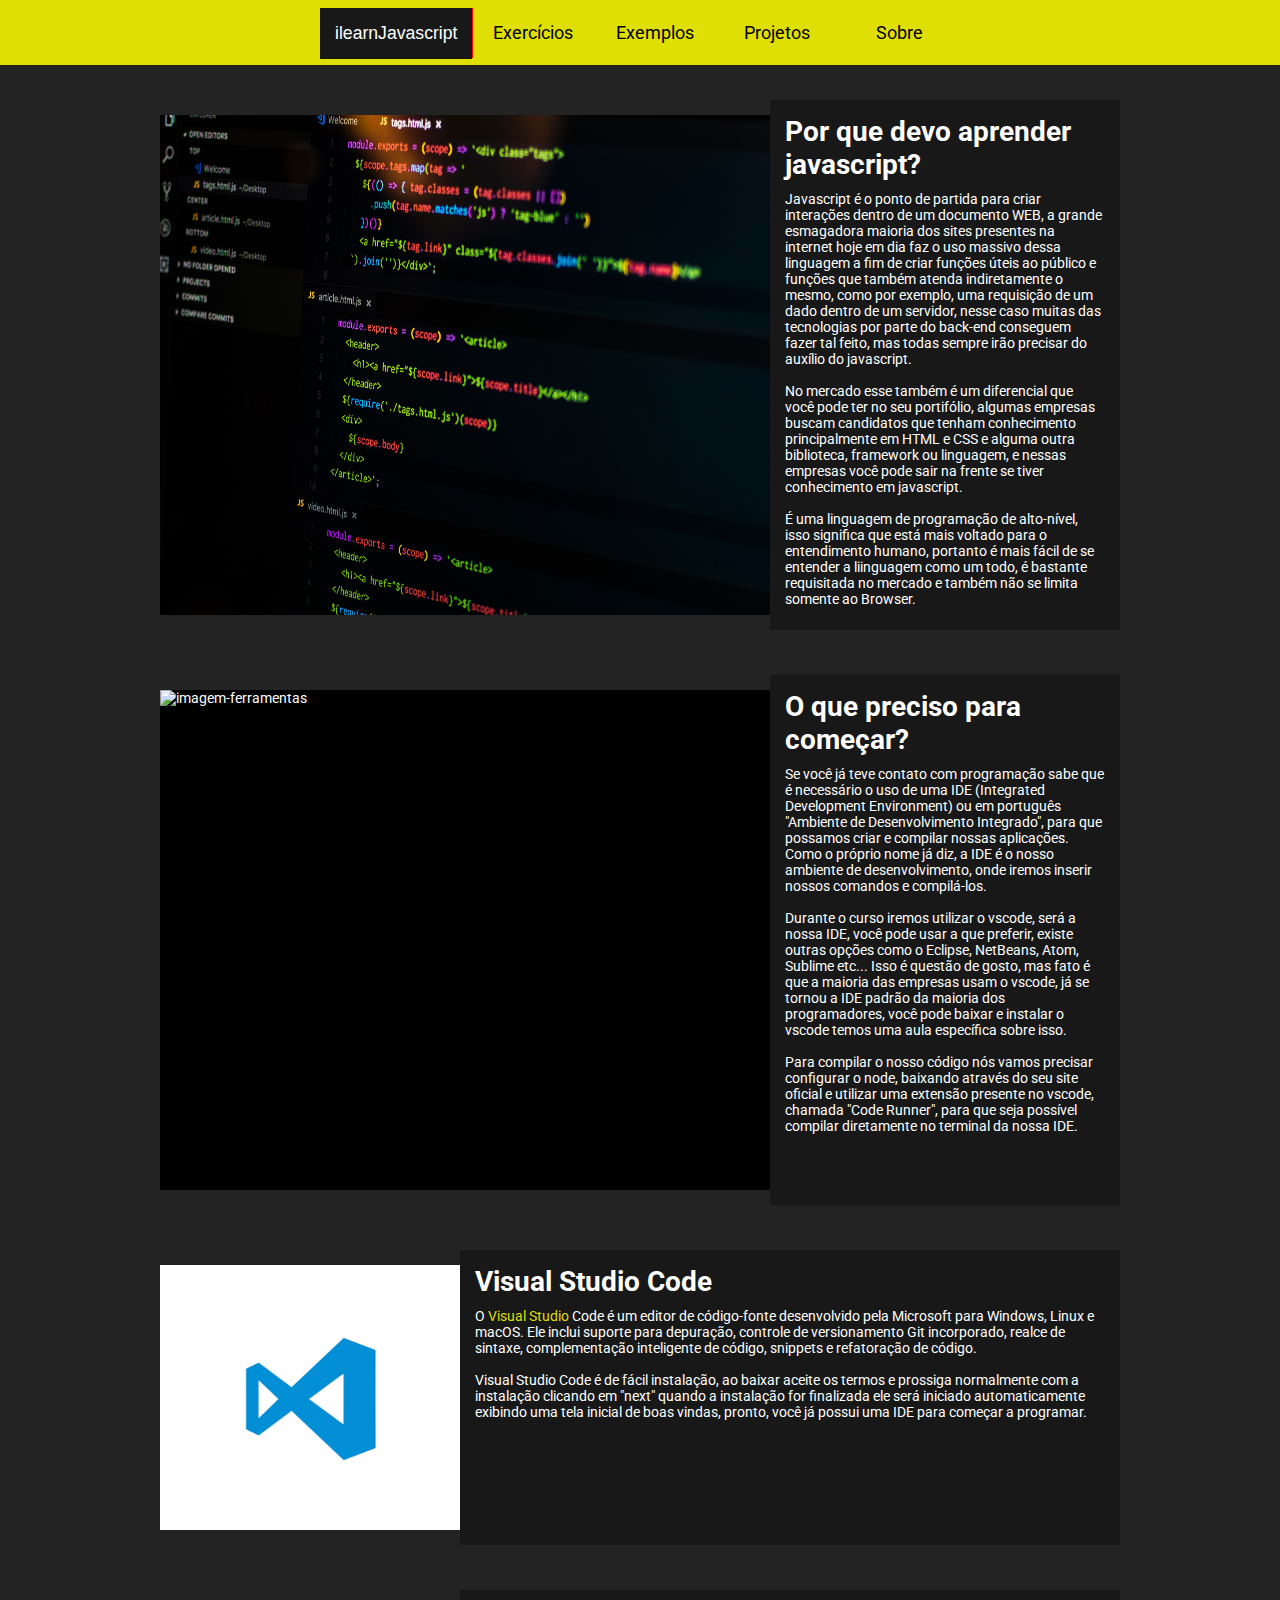
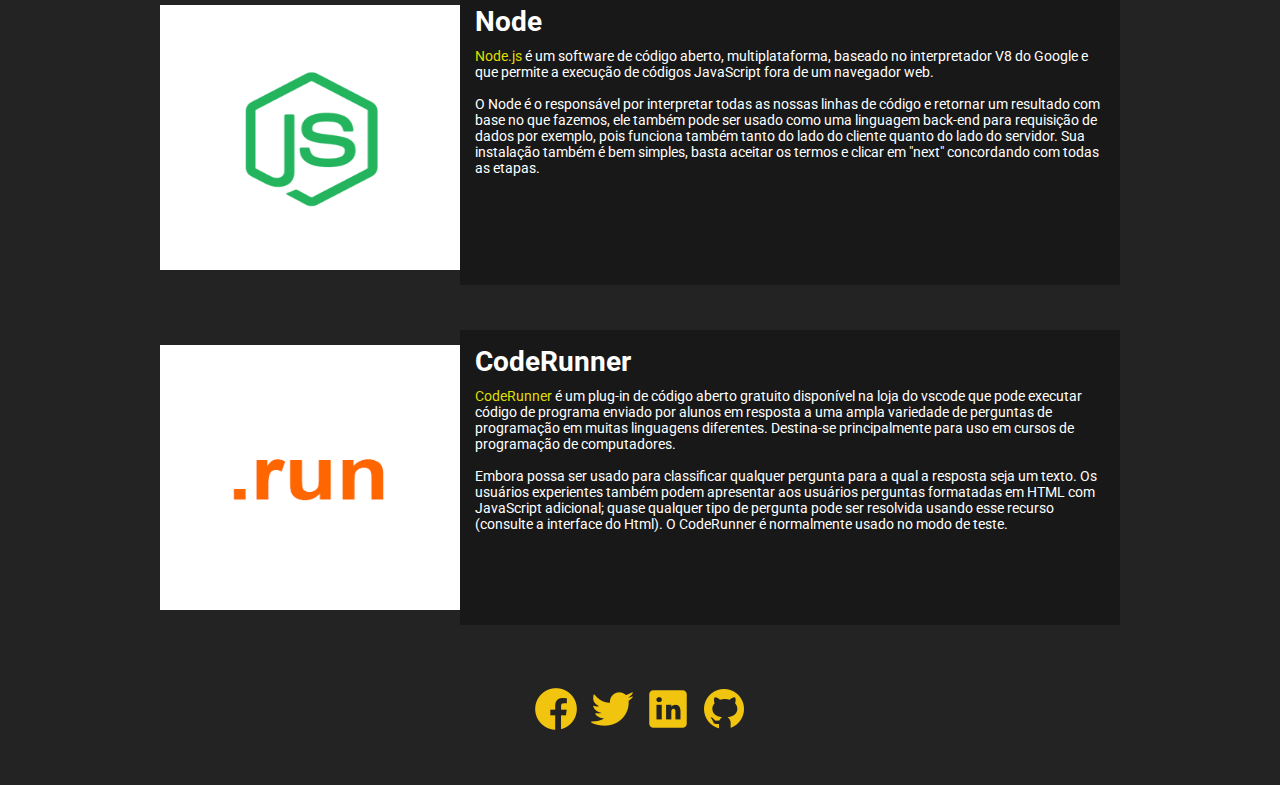
==== index.html @ 32b25ef0 "first realease" ====
<!DOCTYPE html>
<html lang="pt-br">
<head>
    <link rel="shortcut icon" href="img/favicon.ico"/>
    <meta charset="UTF-8">
    <meta http-equiv="X-UA-Compatible" content="IE=edge">
    <meta name="viewport" content="width=device-width, initial-scale=1.0">
    <title>ilearnJavascript | Aprenda javascript!</title>

    <!--CSS-->
    <link rel="stylesheet" href="css/style.css">
    <link rel="stylesheet" href="css/media.css">

    <!--JS & jQuery-->
    <script type="text/javascript" src="js/script.js"></script>
    <script type="text/javascript" src="js/scroll.js"></script>
    <script type="text/javascript" src="http://code.jquery.com/jquery-1.11.0.min.js"></script>
</head>
<body>
    <header>
        <div id="menu">
            <img src="img/menu.png"/>
        </div>
        
        <nav>
            <div class="dropdown">
                <img src="img/javascript.png"/>
                <a href="index.html">
                    <button class="main-menu">ilearnJavascript</button>
                </a>

                <div class="dropdown-child">
                    <a href="sub/configuracaoInicial.html">configuração inicial</a>
                    <a href="sub/introducao.html">introdução a programação</a>
                    <a href="sub/moduloA.html">Módulo A</a>
                    <a href="sub/moduloB.html">Módulo B</a>
                    <a href="#">Módulo C</a>
                    <a href="#">Módulo D</a>
                    <a href="#">Módulo E</a>
                    <a href="#">Projetos</a>
                </div>
            </div>

            <ul>
                <div class="box">
                    <img src="img/exercicio.png"/>
                    <a href="exercicios.html">
                        <li class="exercises">Exercícios</li>
                    </a>
                </div>

                <div class="box">
                    <img src="img/exemplo.png"/>
                    <a href="exemples.html">
                        <li class="exemples">Exemplos</li>
                    </a>
                </div>

                <div class="box">
                    <img src="img/projeto.png"/>
                    <a href="projetos.html">
                        <li class="projects">Projetos</li>
                    </a>
                </div>

                <div class="box">
                    <img src="img/sobre.png"/>
                    <a href="sobre.html">
                        <li class="about">Sobre</li>
                    </a>
                </div>
            </ul>
        </nav>
    </header>

    <main>
        <section class="box-index">
            <div class="box-img">
                <img src="img/programacao.jpg" alt="imagem-programacao">
            </div>

            <div class="info">
                <h1>Por que devo aprender javascript?</h1>
                <p style="text-align: left; margin-top: 10px;">
                    Javascript é o ponto de partida para criar interações dentro de um documento WEB,
                    a grande esmagadora maioria dos sites presentes na internet hoje em dia faz o uso
                    massivo dessa linguagem a fim de criar funções úteis ao público e funções que também
                    atenda indiretamente o mesmo, como por exemplo, uma requisição de um dado dentro de
                    um servidor, nesse caso muitas das tecnologias por parte do back-end conseguem fazer tal
                    feito, mas todas sempre irão precisar do auxílio do javascript.
                    <br><br>
                    No mercado esse também é um diferencial que você pode ter no seu portifólio, algumas 
                    empresas buscam candidatos que tenham conhecimento principalmente em HTML e CSS e alguma
                    outra biblioteca, framework ou linguagem, e nessas empresas você pode sair na frente se 
                    tiver conhecimento em javascript.
                    <br><br>
                    É uma linguagem de programação de alto-nível, isso significa que está mais voltado para o
                    entendimento humano, portanto é mais fácil de se entender a liinguagem como um todo, é bastante
                    requisitada no mercado e também não se limita somente ao Browser.
                </p>
            </div>
        </section>

        <section class="box-index">
            <div class="box-img">
                <img src="img/ferramenta.jpg" alt="imagem-ferramentas">
            </div>

            <div class="info">
                <h1>O que preciso para começar?</h1>
                <p style="text-align: left; margin-top: 10px;">
                    Se você já teve contato com programação sabe que é necessário o uso de uma IDE 
                    (Integrated Development Environment) ou em português "Ambiente de Desenvolvimento Integrado",
                    para que possamos criar e compilar nossas aplicações. Como o próprio nome já diz, a IDE é o
                    nosso ambiente de desenvolvimento, onde iremos inserir nossos comandos e compilá-los.
                    <br><br>
                    Durante o curso iremos utilizar o vscode, será a nossa IDE, você pode usar a que preferir, 
                    existe outras opções como o Eclipse, NetBeans, Atom, Sublime etc... Isso é questão de gosto,
                    mas fato é que a maioria das empresas usam o vscode, já se tornou a IDE padrão da maioria dos
                    programadores, você pode baixar e instalar o vscode temos uma aula específica sobre isso.
                    <br><br>
                    Para compilar o nosso código nós vamos precisar configurar o node, baixando através do seu site
                    oficial e utilizar uma extensão presente no vscode, chamada "Code Runner", para que seja possível
                    compilar diretamente no terminal da nossa IDE.
                </p>
            </div>
        </section>

        <section class="box-tools">
            <div class="box-img">
                <img src="img/vscode.png" alt="imagem-vscode">
            </div>

            <div class="info">
                <h1>Visual Studio Code</h1>
                <p style="text-align: left; margin-top: 10px;">
                    O <a href="https://code.visualstudio.com/" style="color: #dfdf04;">Visual Studio</a> Code é um editor de código-fonte desenvolvido pela Microsoft para Windows, 
                    Linux e macOS. Ele inclui suporte para depuração, controle de versionamento Git incorporado, 
                    realce de sintaxe, complementação inteligente de código, snippets e refatoração de código.
                    <br><br>
                    Visual Studio Code é de fácil instalação, ao baixar aceite os termos e prossiga normalmente com a instalação 
                    clicando em "next" quando a instalação for finalizada ele será iniciado automaticamente exibindo uma tela inicial 
                    de boas vindas, pronto, você já possui uma IDE para começar a programar.
                </p>
            </div>
        </section>

        <section class="box-tools">
            <div class="box-img">
                <img src="img/node.png" alt="imagem-node">
            </div>

            <div class="info">
                <h1>Node</h1>
                <p style="text-align: left; margin-top: 10px;">
                    <a href="https://nodejs.org/en/" style="color: #dfdf04;">Node.js</a> é um software de código aberto, multiplataforma, baseado no interpretador V8 do Google e que 
                    permite a execução de códigos JavaScript fora de um navegador web.
                    <br><br>
                    O Node é o responsável por interpretar todas as nossas linhas de código e retornar um resultado
                    com base no que fazemos, ele também pode ser usado como uma linguagem back-end para requisição de dados por 
                    exemplo, pois funciona também tanto do lado do cliente quanto do lado do servidor. Sua instalação também é bem 
                    simples, basta aceitar os termos e clicar em "next" concordando com todas as etapas. 
                </p>
            </div>
        </section>

        <section class="box-tools">
            <div class="box-img">
                <img src="img/run.png" alt="imagem-coderun">
            </div>

            <div class="info">
                <h1>CodeRunner</h1>
                <p style="text-align: left; margin-top: 10px;">
                    <a href="https://coderunner.org.nz/" style="color: #dfdf04;">CodeRunner</a> é um plug-in de código aberto gratuito disponível na loja do vscode que pode executar código de 
                    programa enviado por alunos em resposta a uma ampla variedade de perguntas de programação em muitas linguagens diferentes.
                    Destina-se principalmente para uso em cursos de programação de computadores.
                    <br><br> 
                    Embora possa ser usado para classificar qualquer pergunta para a qual a resposta seja um texto. Os usuários experientes
                    também podem apresentar aos usuários perguntas formatadas em HTML com JavaScript adicional; quase qualquer tipo de pergunta 
                    pode ser resolvida usando esse recurso (consulte a interface do Html). O CodeRunner é normalmente usado no modo de teste.
                </p>
            </div>
        </section>

        <div class="social">
            <a href="https://www.facebook.com/andersonlfb">
                <img src="img/facebook.png" alt="icone-facebook">
            </a>

            <a href="https://twitter.com/AndersonLetw">
                <img src="img/twitter.png" alt="icone-twitter">
            </a>

            <a href="https://www.linkedin.com/in/andersoncsql/">
                <img src="img/linkedin.png" alt="icone-linkedin">
            </a>

            <a href="https://github.com/AndersonLeandrog">
                <img src="img/git.png" alt="icone-git">
            </a>
        </div>
    </main>

    <div class="home">
        <img src="img/seta.png" alt="imagem-home"/>
    </div>
</body>
</html>
---- css/style.css ----
@import url('https://fonts.googleapis.com/css2?family=Roboto:wght@300&display=swap');

* {
  margin: 0;
  padding: 0;
}

a {
  text-decoration: none;
  color: #000;
}

p > a {
  color: #cece0b;
}

li {
  list-style: none;
  box-sizing: border-box;
}

body {
  font-family: 'Roboto', sans-serif;
  font-size: 14px;
  color: #000;
  background: #1c1c1c;

  display: flex;
  flex-direction: column;
  align-items: center;
}

  header {
    z-index: 1;
    position: fixed;
    width: 100%;
    height: 65px;
    background: #dfdf04;

    display: unset;
    justify-content: space-around;
    align-items: center;
  }

    header #menu {
      cursor: pointer;
      width: 65px;
      height: 65px;
      margin-left: 10px;

      display: flex;
      align-items: center;
    }

    header h1 {
      display: none;
    }
  
    nav {
      display: none;
      position: absolute;
      width: 60%;
      height: 100vh;
      background: #cece0b;
    }

      nav ul {
        display: flex;
        flex-direction: column;
      }

        .dropdown {
          display: flex;
          flex-wrap: wrap;
          align-items: center;
        }

          .dropdown	img {
            margin-left: 10px;
          }

          .dropdown .main-menu {
            cursor: pointer;
            font-size: 1.26em;
            color: #000;
            border: none;
            padding: 15px;
            background: transparent;
          }

          .dropdown .dropdown-child {
            width: 100%;
            display: none;
            min-width: 120px;
          }

            .dropdown-child a {
              color: #000;
              padding: 15px;
              text-decoration: none;
              display: block;
            }

            .dropdown:hover .dropdown-child {
              display: block;
            }
            
        nav ul .box {
          cursor: pointer;
          width: 100%;
          height: 50px;
  
          display: flex;
          justify-content: start;
          align-items: center;
        }

          nav ul .box img {
            margin-left: 10px;
          }
  
        nav ul li{
          font-size: 1.26em;
          padding: 15px;
        }

      main {
        width: 100%;
        margin-top: 65px;
        background: #232323;

        display: flex;
        flex-direction: column;
        justify-content: center;
        align-items: center;
      }

        /*regula o layout da página principal(index)*/
        main .box-index {
          width: 300px;
          margin: 50px 0px 25px 0px;
          background: #000;
          color: #fff;

          display: flex;
          justify-content: center;
          align-items: center;
        }

          .box-index .info {
            height: 550px;
            background: #181818;
            color: #fff;
            padding: 15px;
            list-style: none;
            box-sizing: border-box;
          }
        
        main .box-tools {
          width: 300px;
          margin: 50px 0px 25px 0px;
          background: #000;
          color: #fff;

          display: flex;
          justify-content: center;
          align-items: center;
        }

          .box-tools .box-img {
            display: none;
            width: 300px;
            height: 265px;
          }

            .box-tools .box-img img {
              width: 100%;
              height: 265px;
            }

          .box-tools .info {
            padding: 15px;
            list-style: none;
            box-sizing: border-box;
            background: #181818;
            color: #fff;
          }

        /*regula o layout da página exercícios(exercises)*/
        main .box-exercises {
          display: none;
          width: 300px;
          margin: 50px 0px 50px 0px;
          background: transparent;
          color: #fff;

          display: flex;
          justify-content: center;
          align-items: center;
        }

          .box-exercises .info {
            width: 100%;
            height: 550px;
            background: #181818;

            list-style: none;
            box-sizing: border-box;
            padding: 15px;
            color: #fff;
          }

        /*regula o layout da página projetos(projects)*/
        main .box-projeto {
          width: 300px;
          margin-top: 50px;

          display: flex;
          justify-content: center;
          align-items: center;
        }

        /*regula o layout da página sobre(about)*/
        main .box-sobre {
          width: 300px;
          margin: 50px 0px 50px 0px;

          display: flex;
          justify-content: center;
          align-items: center;
        }

          .box-img {
            display: none;
            width: 630px;
            height: 500px;
          }

            .box-img img {
              width: 100%;
              height: 500px;
            }

          .box-sobre .info, .box-projeto .info {
            height: 550px;
            background: #181818;

            list-style: none;
            box-sizing: border-box;
            padding: 15px;
            color: #fff;
          }

            .info .i {
              margin-bottom: 15px;
            }

        /*regula o layout de todas as sub-páginas(ambient)*/
        main .box-page {
          width: 95%;
          margin: 50px 0px 50px 0px;
          color: #fff;
          background: #000;
          
          display: flex;
          justify-content: center;
          align-items: center;
        }

          .box-page .box-img {
            display: none;
            width: 300px;
            height: 265px;
          }

            .box-page img {
              width: 100%;
              height: 80%;
              margin: 10px 0px 10px 0px;
            }

          .box-page .info {
            list-style: none;
            padding: 15px;
            box-sizing: border-box;
            color: #fff;
            background: #181818;

            display: flex;
            flex-direction: column;
          }

            .box-page .info h1 {
              width: 100%;
              padding-top: 10px;
            }

            .box-page .info p, .box-page .info .list {
              width: 100%;
              text-align: left;
              padding: 10px 0px 10px 0px;
            }
          
        main #topics {
          display: none;
          position: fixed;
          width: 260px;
          height: 300px;
          top: 115px;
          right: 25px;
          background: #cece0b;
        }

          #topics li {
            cursor: pointer;
            width: 100%;
            height: 35px;
            padding-left: 10px;
            box-sizing: border-box;
            background: #161616;

            color: #fff;

            display: flex;
            align-items: center;
          }

        /*layout dos ícones de redes sociais*/
        main .social {
          width: 230px;
          height: 50px;
          margin: 50px 0px 50px 0px;
        
          display: flex;
          justify-content: space-evenly;
          align-items: center;
        }
        
          main .social img {
            cursor: pointer;
          }
        
            main .social img:hover {
              animation-name: slideDown;
              animation-duration: 0.1s;
              animation-fill-mode: both;
            }
        
              @keyframes slideDown {
                from {margin-bottom: 0px}
                to {margin-bottom: -3px}
              }

        /*layout do botão de home*/
        .home {
          cursor: pointer;
          position: fixed;
          width: 50px;
          height: 50px;
          right: 15px;
          bottom: 15px;
          border-radius: 50%;
          background: #cece0b;
    
          display: none;
          justify-content: center;
          align-items: center;
        }

        table  {
          width: 100%;
          font-weight: 900;
          color: #000;
          background: silver;
        }

          table tr {
            background: #f5f5f5;
          }
---- css/media.css ----
@media(min-width: 620px) {
  main .box-page {
    width: 90%;
  }
}

@media(min-width: 1024px) {
    header {
      display: flex;
    }

      header #menu {
        display: none;
      }

      header h1 {
        display: block;
      }

      nav {
        position: initial;
        width: 640px;
        height: 50px;
        background: transparent;

        display: flex;
        justify-content: center;
      }

        nav ul {
          width: 620px;
          flex-direction: row;
          justify-content: space-between;
        }

            nav ul .box {
              justify-content: center;
            }

            nav ul .box img {
                display: none;
            }

        .dropdown {
          width: 194px;
          background: red;
        }

          .dropdown .main-menu {
            color: #fff;
            background: #181818;
          }

          .dropdown .dropdown-child {
            display: none;
            background: #181818;
          }

            .dropdown-child a {
              padding: 8px;
              color: #fff;
            }

          .dropdown img {
            display: none;
          }
  
    main .box-index, main .box-sobre, main .box-projeto {
      width: 960px;
      height: 500px;
    }

    main .box-tools {
      width: 960px;
      height: 265px;
    }

    main .box-exercises {
      width: 960px;
      height: 500px;
    }

      .box-tools .box-img, .box-img {
        display: block;
      }

      .box-index .info, .box-sobre .info, .box-projeto .info {
        width: 330px;
        height: 500px;
        box-sizing: unset;
      }

      .box-tools .info {
        width: 630px;
        height: 265px;
        box-sizing: unset;
      }

    main .box-page {
      width: 65%;
      margin-right: 160px;
      justify-content: space-between;
      align-items: flex-start;
    }

      .box-page .info {
        width: 100%;
        box-sizing: unset;
        display: flex;
        flex-direction: column;
        align-items: center;
      }

    main #topics {
      display: block;
    }
}
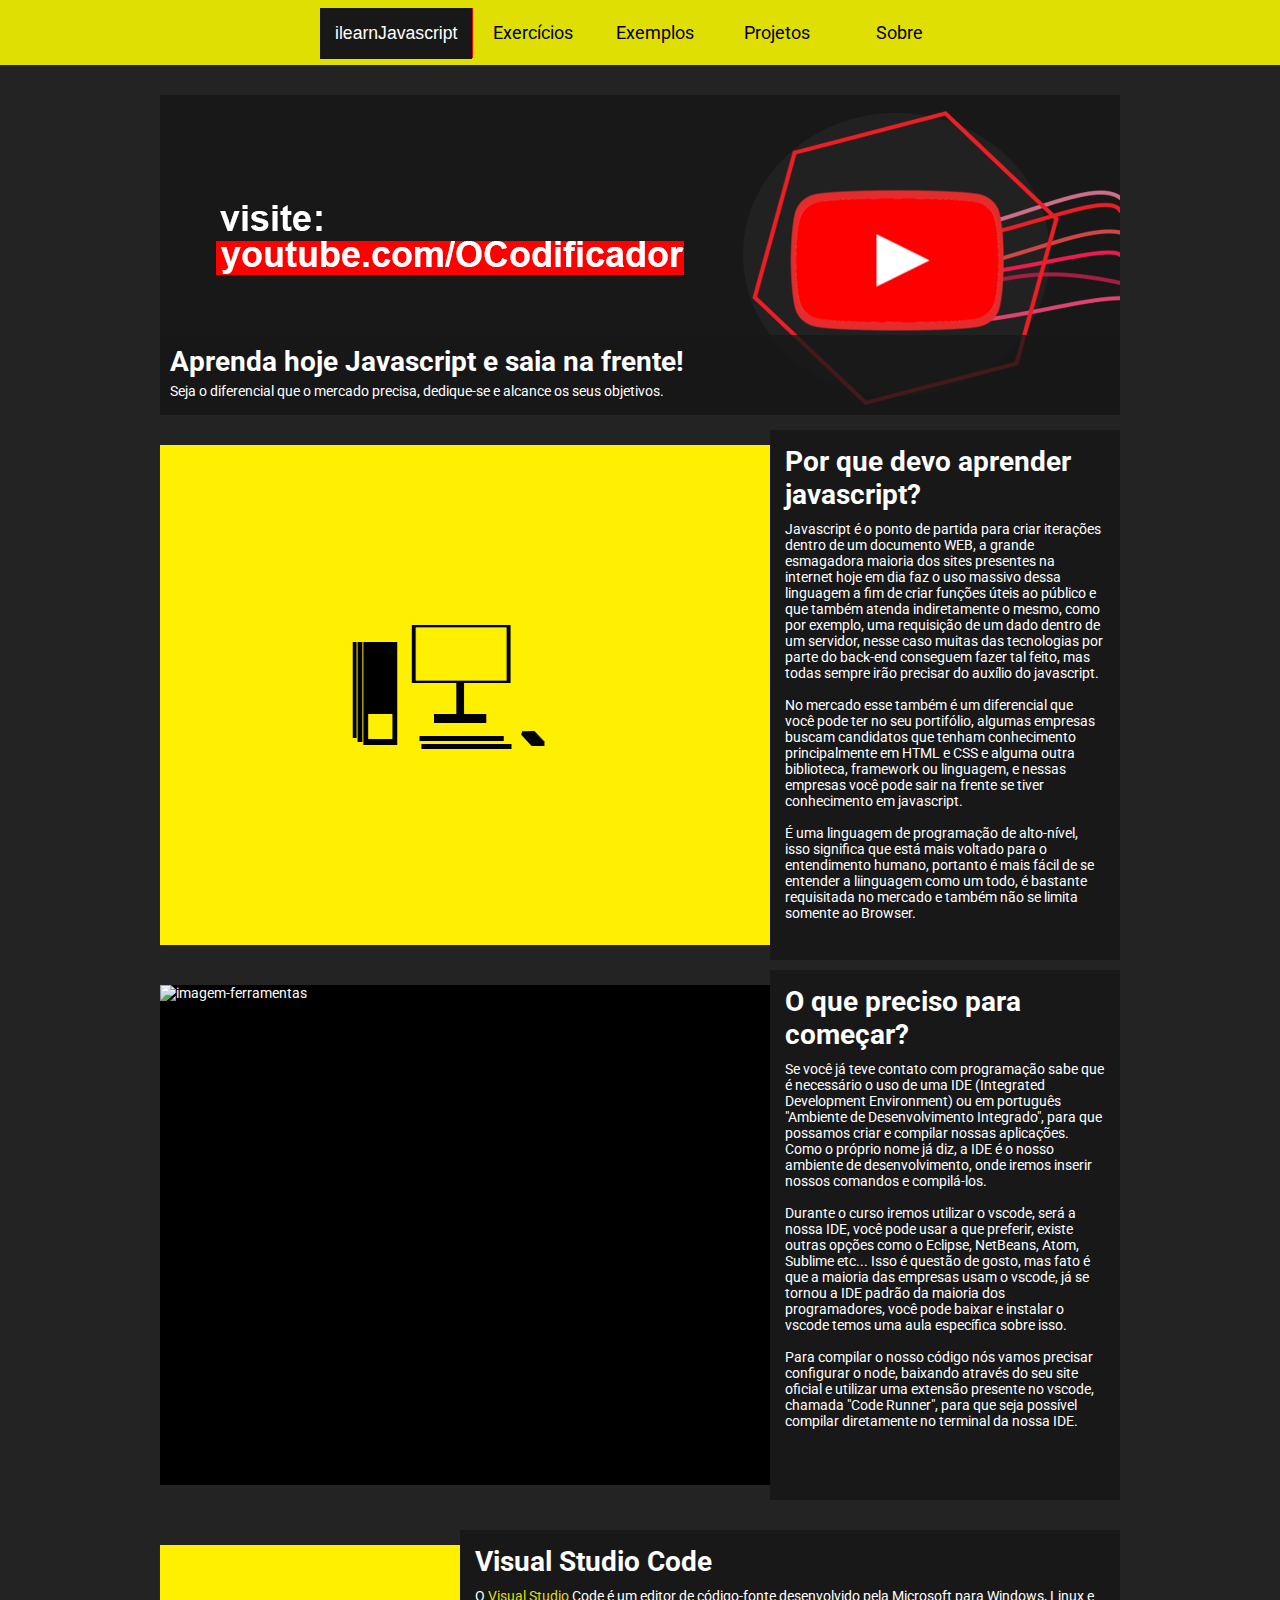
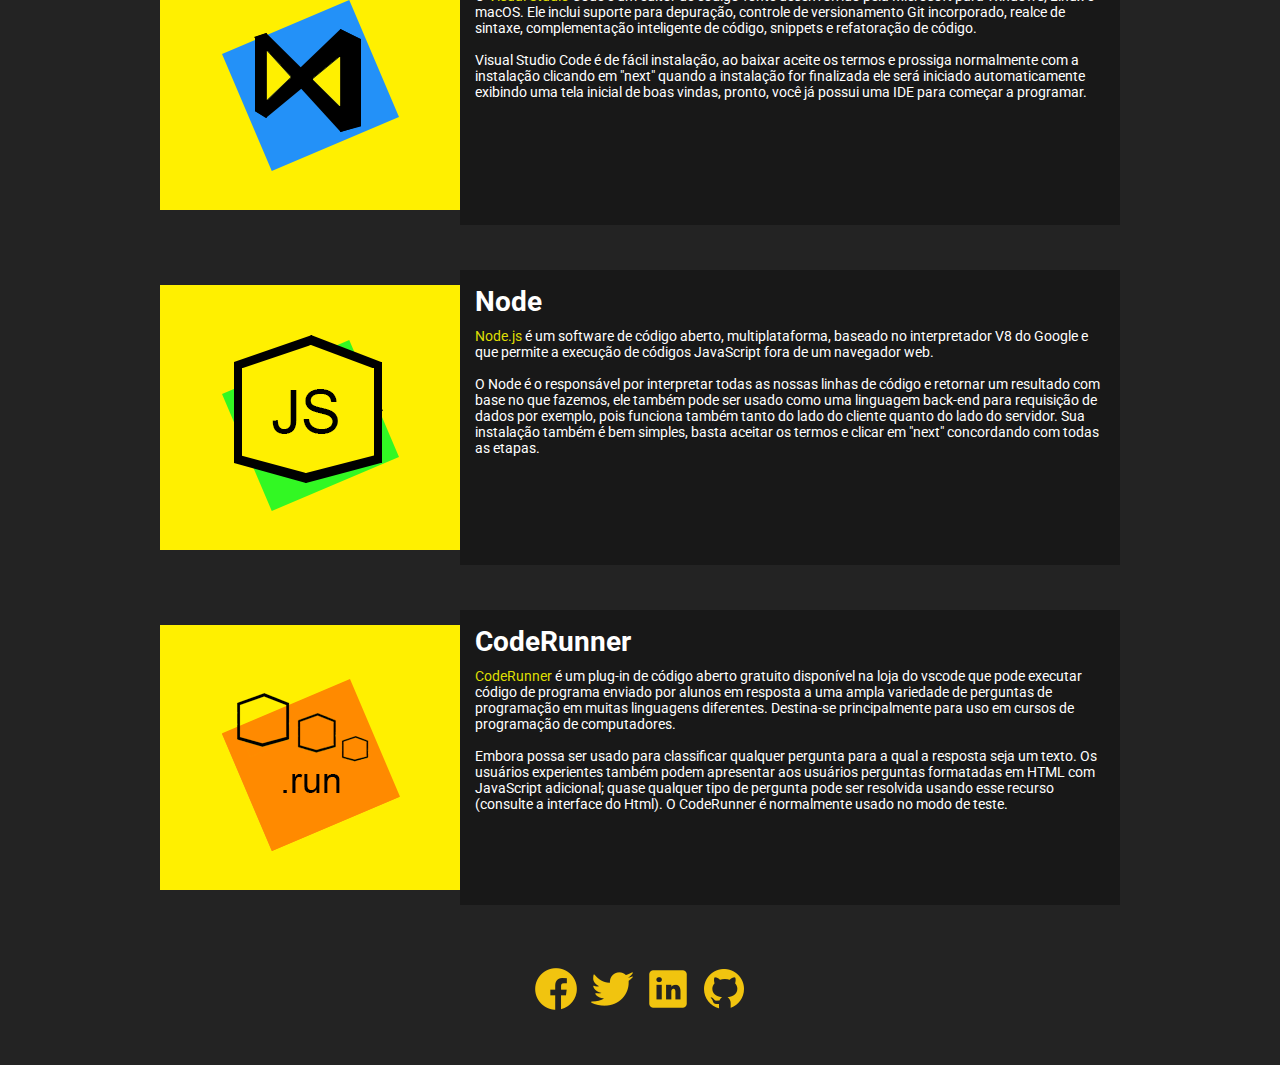
==== commit c6ab5e74: "first-commit" ====
--- a/index.html
+++ b/index.html
@@ -12,8 +12,9 @@
     <link rel="stylesheet" href="css/media.css">
 
     <!--JS & jQuery-->
-    <script type="text/javascript" src="js/script.js"></script>
+    <script type="text/javascript" src="js/slide.js"></script>
     <script type="text/javascript" src="js/scroll.js"></script>
+    <script type="text/javascript" src="js/mobileMenu.js"></script>
     <script type="text/javascript" src="http://code.jquery.com/jquery-1.11.0.min.js"></script>
 </head>
 <body>
@@ -64,7 +65,7 @@
                 </div>
 
                 <div class="box">
-                    <img src="img/sobre.png"/>
+                    <img src="img/about.png"/>
                     <a href="sobre.html">
                         <li class="about">Sobre</li>
                     </a>
@@ -74,6 +75,14 @@
     </header>
 
     <main>
+        <section class="slide">
+            <img src="img/slide2.png" alt="banner-do-site">
+            <div class="content">
+                <h1>Aprenda hoje Javascript e saia na frente!</h1>
+                <p>Seja o diferencial que o mercado precisa, dedique-se e alcance os seus objetivos.</p>
+            </div>
+        </section>
+
         <section class="box-index">
             <div class="box-img">
                 <img src="img/programacao.jpg" alt="imagem-programacao">
@@ -82,9 +91,9 @@
             <div class="info">
                 <h1>Por que devo aprender javascript?</h1>
                 <p style="text-align: left; margin-top: 10px;">
-                    Javascript é o ponto de partida para criar interações dentro de um documento WEB,
+                    Javascript é o ponto de partida para criar iterações dentro de um documento WEB,
                     a grande esmagadora maioria dos sites presentes na internet hoje em dia faz o uso
-                    massivo dessa linguagem a fim de criar funções úteis ao público e funções que também
+                    massivo dessa linguagem a fim de criar funções úteis ao público e que também
                     atenda indiretamente o mesmo, como por exemplo, uma requisição de um dado dentro de
                     um servidor, nesse caso muitas das tecnologias por parte do back-end conseguem fazer tal
                     feito, mas todas sempre irão precisar do auxílio do javascript.
--- a/css/style.css
+++ b/css/style.css
@@ -135,10 +135,43 @@
         align-items: center;
       }
 
+        main .slide {
+          display: none;
+          position: relative;
+          width: 960px;
+          height: 320px;
+          margin-top: 30px;
+
+          justify-content: center;
+          align-items: flex-end;
+        }
+
+          .slide .content  {
+            position: absolute;
+            cursor: pointer;
+            width: 100%;
+            height: 80px;
+            background: rgb(24, 24, 24, 0.8);
+          }
+
+          .slide .content:hover {
+            background: rgb(24, 24, 24, 0.95);
+          }
+
+          .slide h1 {
+            padding: 10px 0px 0px 10px;
+            color: #fff;
+          }
+
+          .slide p {
+            padding: 5px 0px 0px 10px;
+            color: #fff;
+          }
+
         /*regula o layout da página principal(index)*/
         main .box-index {
           width: 300px;
-          margin: 50px 0px 25px 0px;
+          margin: 30px 0px 10px 0px;
           background: #000;
           color: #fff;
 
--- a/css/media.css
+++ b/css/media.css
@@ -65,6 +65,10 @@
             display: none;
           }
   
+    main .slide {
+      display: flex;
+    }
+
     main .box-index, main .box-sobre, main .box-projeto {
       width: 960px;
       height: 500px;
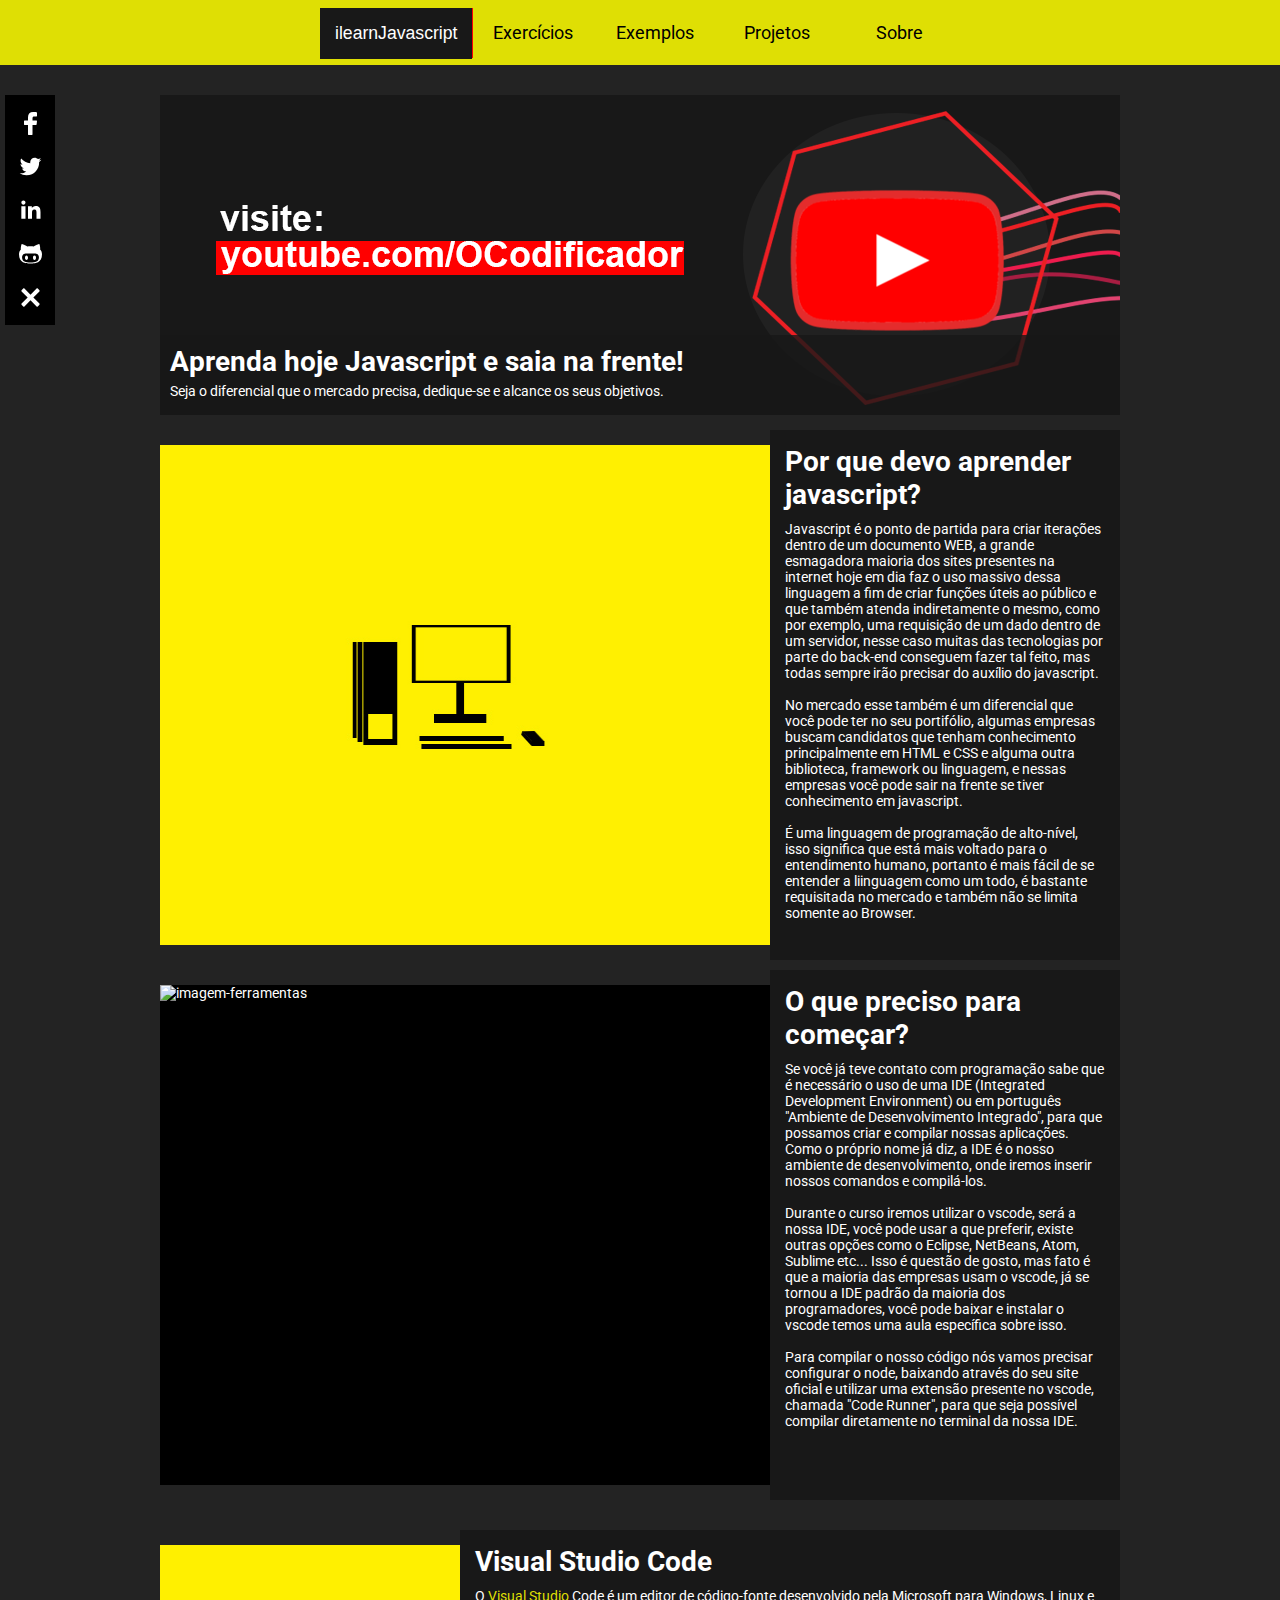
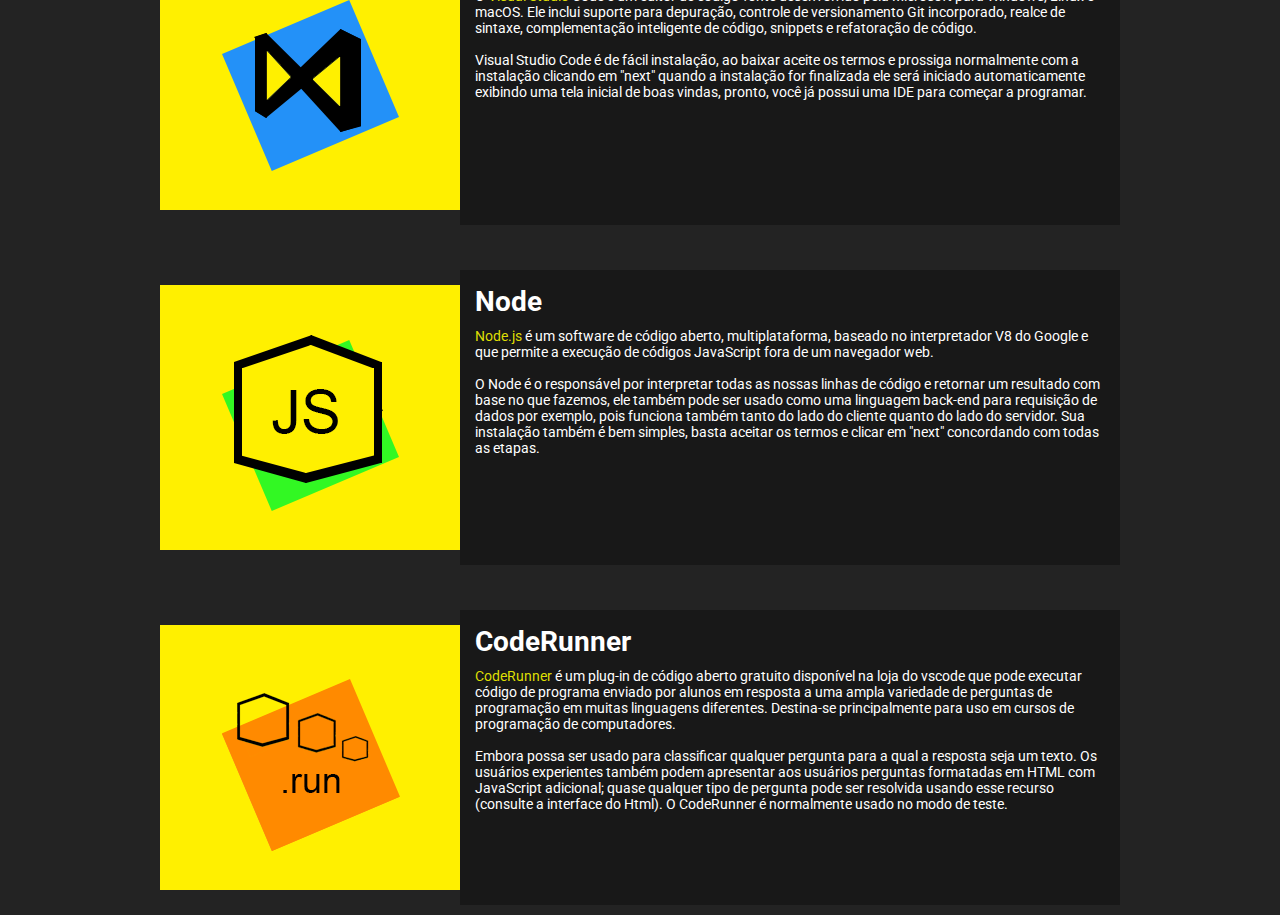
==== commit 2f3e69fc: "first commit" ====
--- a/index.html
+++ b/index.html
@@ -15,7 +15,7 @@
     <script type="text/javascript" src="js/slide.js"></script>
     <script type="text/javascript" src="js/scroll.js"></script>
     <script type="text/javascript" src="js/mobileMenu.js"></script>
-    <script type="text/javascript" src="http://code.jquery.com/jquery-1.11.0.min.js"></script>
+    <script src="https://code.jquery.com/jquery-3.6.0.min.js" integrity="sha256-/xUj+3OJU5yExlq6GSYGSHk7tPXikynS7ogEvDej/m4=" crossorigin="anonymous"></script>
 </head>
 <body>
     <header>
@@ -194,20 +194,22 @@
 
         <div class="social">
             <a href="https://www.facebook.com/andersonlfb">
-                <img src="img/facebook.png" alt="icone-facebook">
+                <img src="img/facebook.svg" alt="icone-facebook">
             </a>
 
             <a href="https://twitter.com/AndersonLetw">
-                <img src="img/twitter.png" alt="icone-twitter">
+                <img src="img/twitter.svg" alt="icone-twitter">
             </a>
 
             <a href="https://www.linkedin.com/in/andersoncsql/">
-                <img src="img/linkedin.png" alt="icone-linkedin">
+                <img src="img/linkedin.svg" alt="icone-linkedin">
             </a>
 
             <a href="https://github.com/AndersonLeandrog">
-                <img src="img/git.png" alt="icone-git">
-            </a>
+                <img src="img/github.svg" alt="icone-git">
+            </a>
+
+            <img  class="hideSocial" src="img/close.svg" alt="icone-fechar">
         </div>
     </main>
 
--- a/css/style.css
+++ b/css/style.css
@@ -360,11 +360,16 @@
 
         /*layout dos ícones de redes sociais*/
         main .social {
-          width: 230px;
-          height: 50px;
+          position: fixed;
+          width: 50px;
+          height: 230px;
+          top: 45px;
+          left: 5px;
           margin: 50px 0px 50px 0px;
+          background: #000;
         
           display: flex;
+          flex-direction: column;
           justify-content: space-evenly;
           align-items: center;
         }
@@ -372,17 +377,6 @@
           main .social img {
             cursor: pointer;
           }
-        
-            main .social img:hover {
-              animation-name: slideDown;
-              animation-duration: 0.1s;
-              animation-fill-mode: both;
-            }
-        
-              @keyframes slideDown {
-                from {margin-bottom: 0px}
-                to {margin-bottom: -3px}
-              }
 
         /*layout do botão de home*/
         .home {
--- a/css/media.css
+++ b/css/media.css
@@ -118,4 +118,15 @@
     main #topics {
       display: block;
     }
+
+    main .social img:hover {
+      animation-name: rotateIco;
+      animation-duration: 0.1s;
+      animation-fill-mode: both;
+    }
+
+      @keyframes rotateIco {
+        from {transform: rotate(0deg);}
+        to {transform: rotate(-7deg);}
+      } 
 }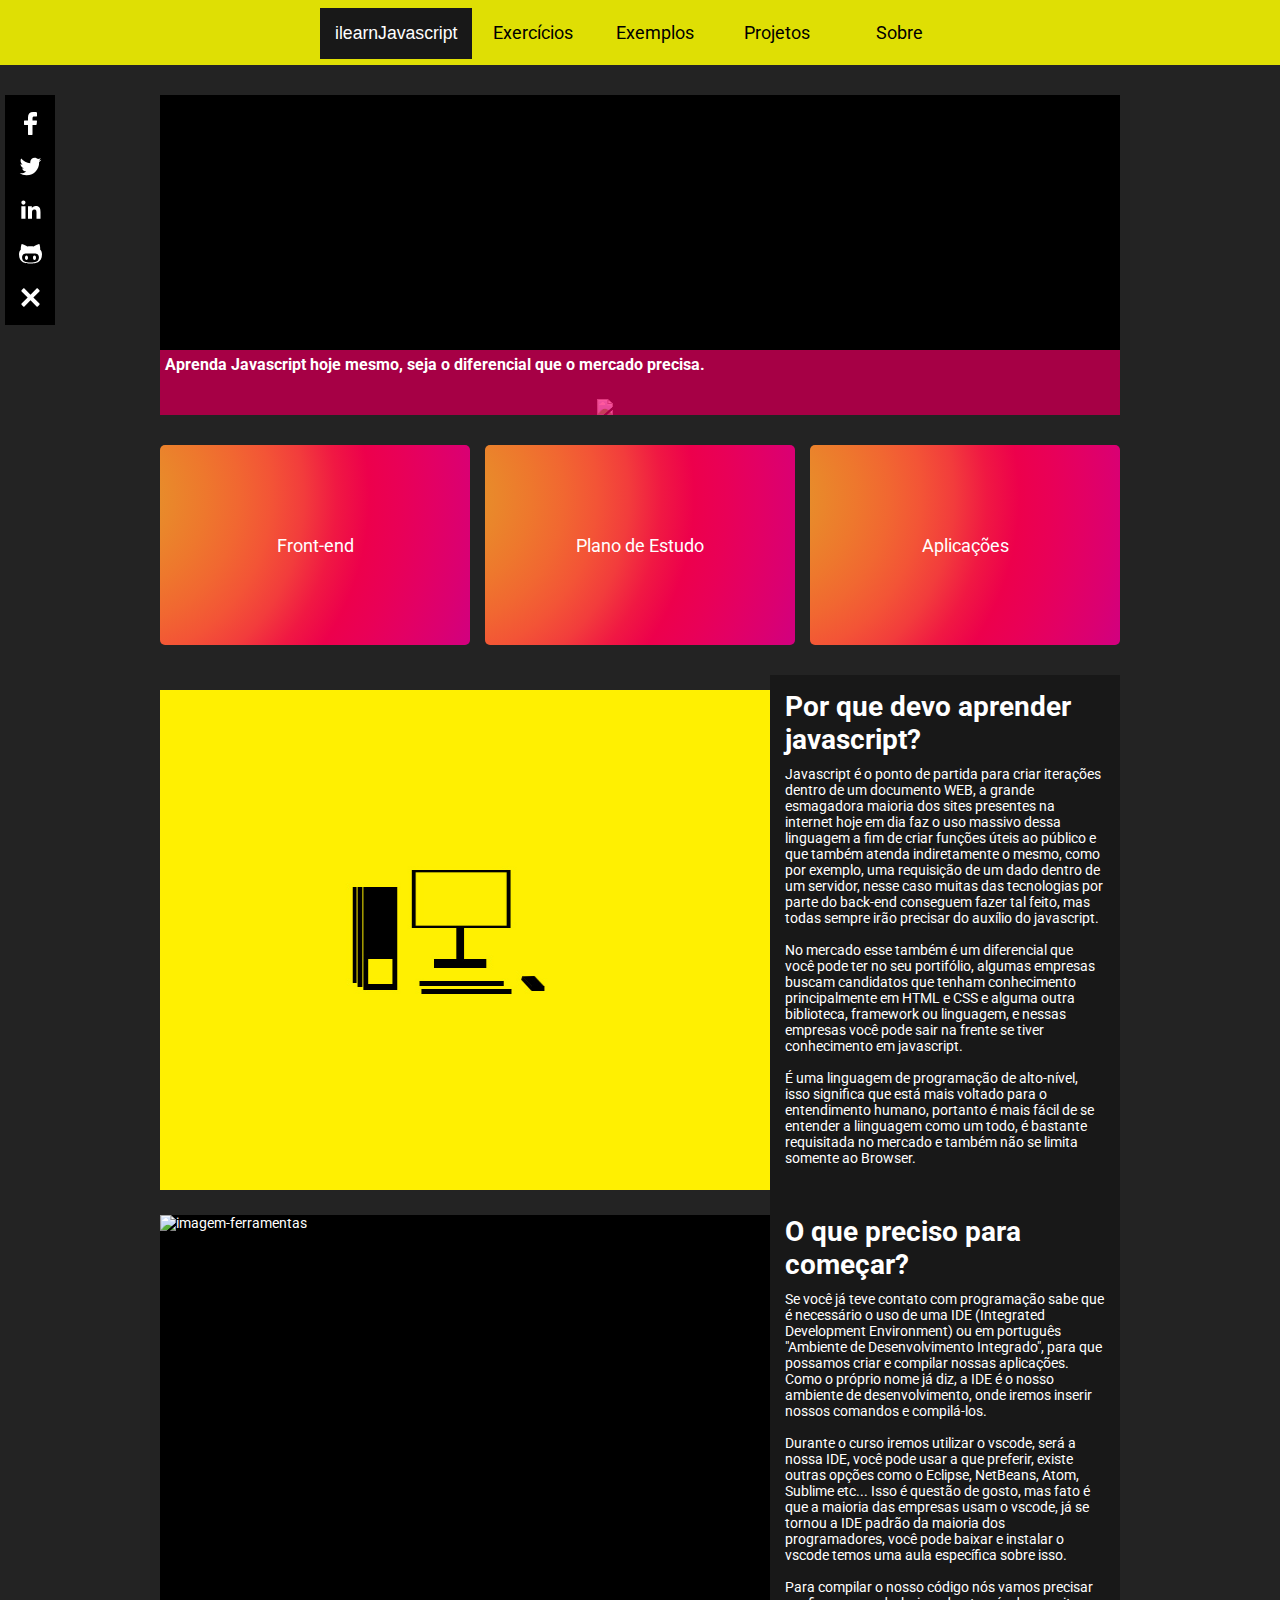
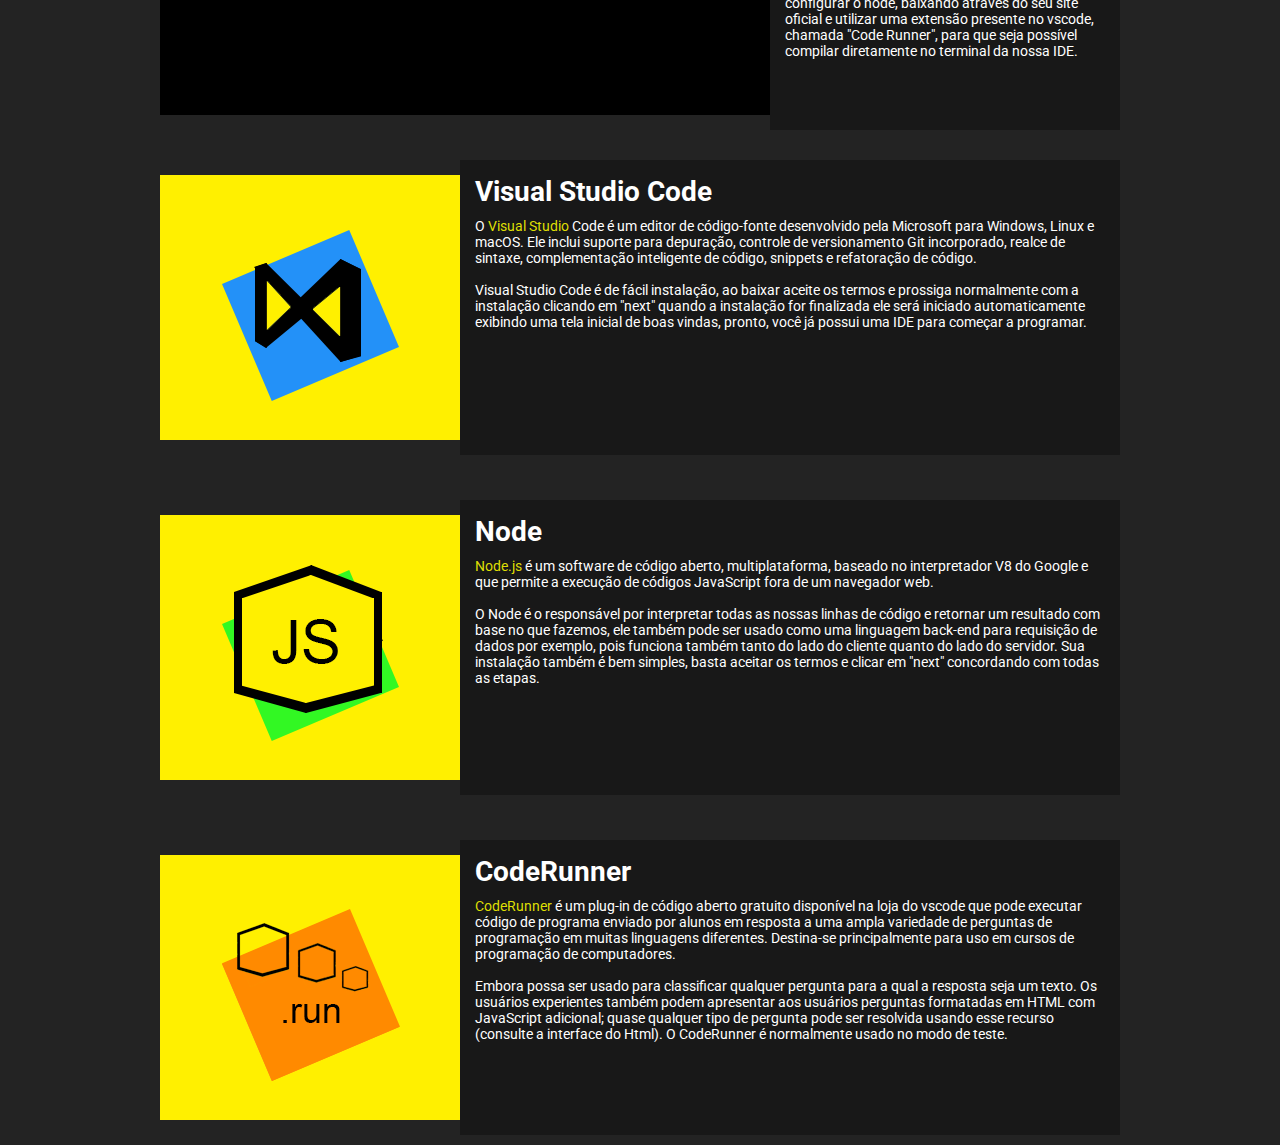
==== commit 7a6ed2c6: "ver 1.0.0" ====
--- a/index.html
+++ b/index.html
@@ -26,9 +26,7 @@
         <nav>
             <div class="dropdown">
                 <img src="img/javascript.png"/>
-                <a href="index.html">
-                    <button class="main-menu">ilearnJavascript</button>
-                </a>
+                <button class="main-menu">ilearnJavascript</button>
 
                 <div class="dropdown-child">
                     <a href="sub/configuracaoInicial.html">configuração inicial</a>
@@ -52,7 +50,7 @@
 
                 <div class="box">
                     <img src="img/exemplo.png"/>
-                    <a href="exemples.html">
+                    <a href="exemplos.html">
                         <li class="exemples">Exemplos</li>
                     </a>
                 </div>
@@ -76,10 +74,21 @@
 
     <main>
         <section class="slide">
-            <img src="img/slide2.png" alt="banner-do-site">
-            <div class="content">
-                <h1>Aprenda hoje Javascript e saia na frente!</h1>
-                <p>Seja o diferencial que o mercado precisa, dedique-se e alcance os seus objetivos.</p>
+            <img src="img/mobile-slide-01.png" alt="slide-image">
+            <h3>Aprenda Javascript hoje mesmo, seja o diferencial que o mercado precisa.</h3>
+        </section>
+
+        <section class="box-cards">
+            <div class="card">
+                <p>Front-end</p>
+            </div>
+
+            <div class="card">
+                <p>Plano de Estudo</p>
+            </div>
+
+            <div class="card">
+                <p>Aplicações</p>
             </div>
         </section>
 
@@ -213,8 +222,16 @@
         </div>
     </main>
 
-    <div class="home">
-        <img src="img/seta.png" alt="imagem-home"/>
+    <div id="controls">
+        <div class="icon-top">
+            <img src="img/seta.png" alt="icone-voltar-ao-topo">
+        </div>
+    
+        <div class="icon-home">
+            <a href="index.html">
+                <img src="img/home.png" alt="icone-inicio"/>
+            </a>
+        </div>
     </div>
 </body>
 </html>--- a/css/style.css
+++ b/css/style.css
@@ -136,14 +136,25 @@
       }
 
         main .slide {
-          display: none;
           position: relative;
-          width: 960px;
+          width: 100%;
           height: 320px;
-          margin-top: 30px;
-
+          background: #000;
+
+          display: flex;
           justify-content: center;
           align-items: flex-end;
+        }
+
+        h3 {
+          width: 100%;
+          height: 65px;
+          position: absolute;
+          color: #fff;
+          background: rgba(255, 0, 106, 0.65);
+
+          padding: 5px;
+          box-sizing: border-box;
         }
 
           .slide .content  {
@@ -168,10 +179,36 @@
             color: #fff;
           }
 
+        main .box-cards {
+          width: 95%;
+          height: 390px;
+          margin-top: 15px;
+
+          display: flex;
+          flex-direction: column;
+          justify-content: space-between;
+          align-items: center;
+        }
+
+          main .box-cards .card {
+            cursor: pointer;
+            width: 100%;
+            height: 120px;
+            border-radius: 5px;
+            background-image: radial-gradient(circle at -16.45% 25.82%, #de9c2c 0, #e5922a 8.33%, #ea852b 16.67%, #ee772d 25%, #f16731 33.33%, #f35436 41.67%, #f23c3c 50%, #f01843 58.33%, #ed004c 66.67%, #e90057 75%, #e30064 83.33%, #db0071 91.67%, #d10080 100%);
+            
+            font-size: 1.28em;
+            color: #fff;
+
+            display: flex;
+            justify-content: center;
+            align-items: center;
+          }
+
         /*regula o layout da página principal(index)*/
         main .box-index {
-          width: 300px;
-          margin: 30px 0px 10px 0px;
+          width: 95%;
+          margin: 15px 0px 10px 0px;
           background: #000;
           color: #fff;
 
@@ -181,7 +218,6 @@
         }
 
           .box-index .info {
-            height: 550px;
             background: #181818;
             color: #fff;
             padding: 15px;
@@ -190,7 +226,7 @@
           }
         
         main .box-tools {
-          width: 300px;
+          width: 95%;
           margin: 50px 0px 25px 0px;
           background: #000;
           color: #fff;
@@ -222,7 +258,7 @@
         /*regula o layout da página exercícios(exercises)*/
         main .box-exercises {
           display: none;
-          width: 300px;
+          width: 95%;
           margin: 50px 0px 50px 0px;
           background: transparent;
           color: #fff;
@@ -234,7 +270,6 @@
 
           .box-exercises .info {
             width: 100%;
-            height: 550px;
             background: #181818;
 
             list-style: none;
@@ -242,10 +277,37 @@
             padding: 15px;
             color: #fff;
           }
+
+            .box-exercises .info .labelFolder {
+              height: 25px;
+              display: flex;
+              align-items: flex-end;
+            }
+
+            .box-exercises .info .labelFile {
+              height: 25px;
+              margin: 5px 0px 10px 10px;
+              display: flex;
+              align-items: flex-end;
+            }
+
+        /*regula o layout da página exemplos(exemplos)*/
+        main .box-examples {
+          display: none;
+          width: 95%;
+          margin: 50px 0px 50px 0px;
+          background: transparent;
+          color: #fff;
+    
+          display: flex;
+          flex-direction: column;
+          justify-content: center;
+          align-items: center;
+        }
 
         /*regula o layout da página projetos(projects)*/
         main .box-projeto {
-          width: 300px;
+          width: 95%;
           margin-top: 50px;
 
           display: flex;
@@ -255,7 +317,7 @@
 
         /*regula o layout da página sobre(about)*/
         main .box-sobre {
-          width: 300px;
+          width: 95%;
           margin: 50px 0px 50px 0px;
 
           display: flex;
@@ -275,7 +337,6 @@
             }
 
           .box-sobre .info, .box-projeto .info {
-            height: 550px;
             background: #181818;
 
             list-style: none;
@@ -379,20 +440,42 @@
           }
 
         /*layout do botão de home*/
-        .home {
-          cursor: pointer;
-          position: fixed;
+        #controls {
+          display: none;
+          position: fixed; 
           width: 50px;
-          height: 50px;
+          height: 105px;
           right: 15px;
           bottom: 15px;
-          border-radius: 50%;
-          background: #cece0b;
-    
-          display: none;
-          justify-content: center;
-          align-items: center;
-        }
+
+          flex-direction: column;
+          justify-content: space-between;
+          align-items: center;
+        }
+
+          #controls .icon-top {
+            cursor: pointer;
+            width: 45px;
+            height: 45px;
+            border-radius: 50%;
+            background: #cece0b;
+      
+            display: flex;
+            justify-content: center;
+            align-items: center;
+          }
+
+          #controls .icon-home {
+            cursor: pointer;
+            width: 50px;
+            height: 50px;
+            border-radius: 50%;
+            background: #cece0b;
+      
+            display: flex;
+            justify-content: center;
+            align-items: center;
+          }
 
         table  {
           width: 100%;
--- a/css/media.css
+++ b/css/media.css
@@ -1,4 +1,14 @@
 @media(min-width: 620px) {
+  main .box-cards {
+    width: 95%;
+    height: 120px;
+    flex-direction: row;
+  }
+
+    main .box-cards .card {
+      width: 30%;
+    }
+
   main .box-page {
     width: 90%;
   }
@@ -22,7 +32,7 @@
         width: 640px;
         height: 50px;
         background: transparent;
-
+        
         display: flex;
         justify-content: center;
       }
@@ -43,7 +53,6 @@
 
         .dropdown {
           width: 194px;
-          background: red;
         }
 
           .dropdown .main-menu {
@@ -66,8 +75,21 @@
           }
   
     main .slide {
+      width: 960px;
       display: flex;
+      margin-top: 30px;
     }
+
+    main .box-cards {
+      width: 960px;
+      height: 200px;
+      margin: 30px 0px 30px 0px;
+    }
+  
+      main .box-cards .card {
+        width: 310px;
+        height: 200px;
+      }
 
     main .box-index, main .box-sobre, main .box-projeto {
       width: 960px;
@@ -79,7 +101,7 @@
       height: 265px;
     }
 
-    main .box-exercises {
+    main .box-exercises, main .box-examples {
       width: 960px;
       height: 500px;
     }
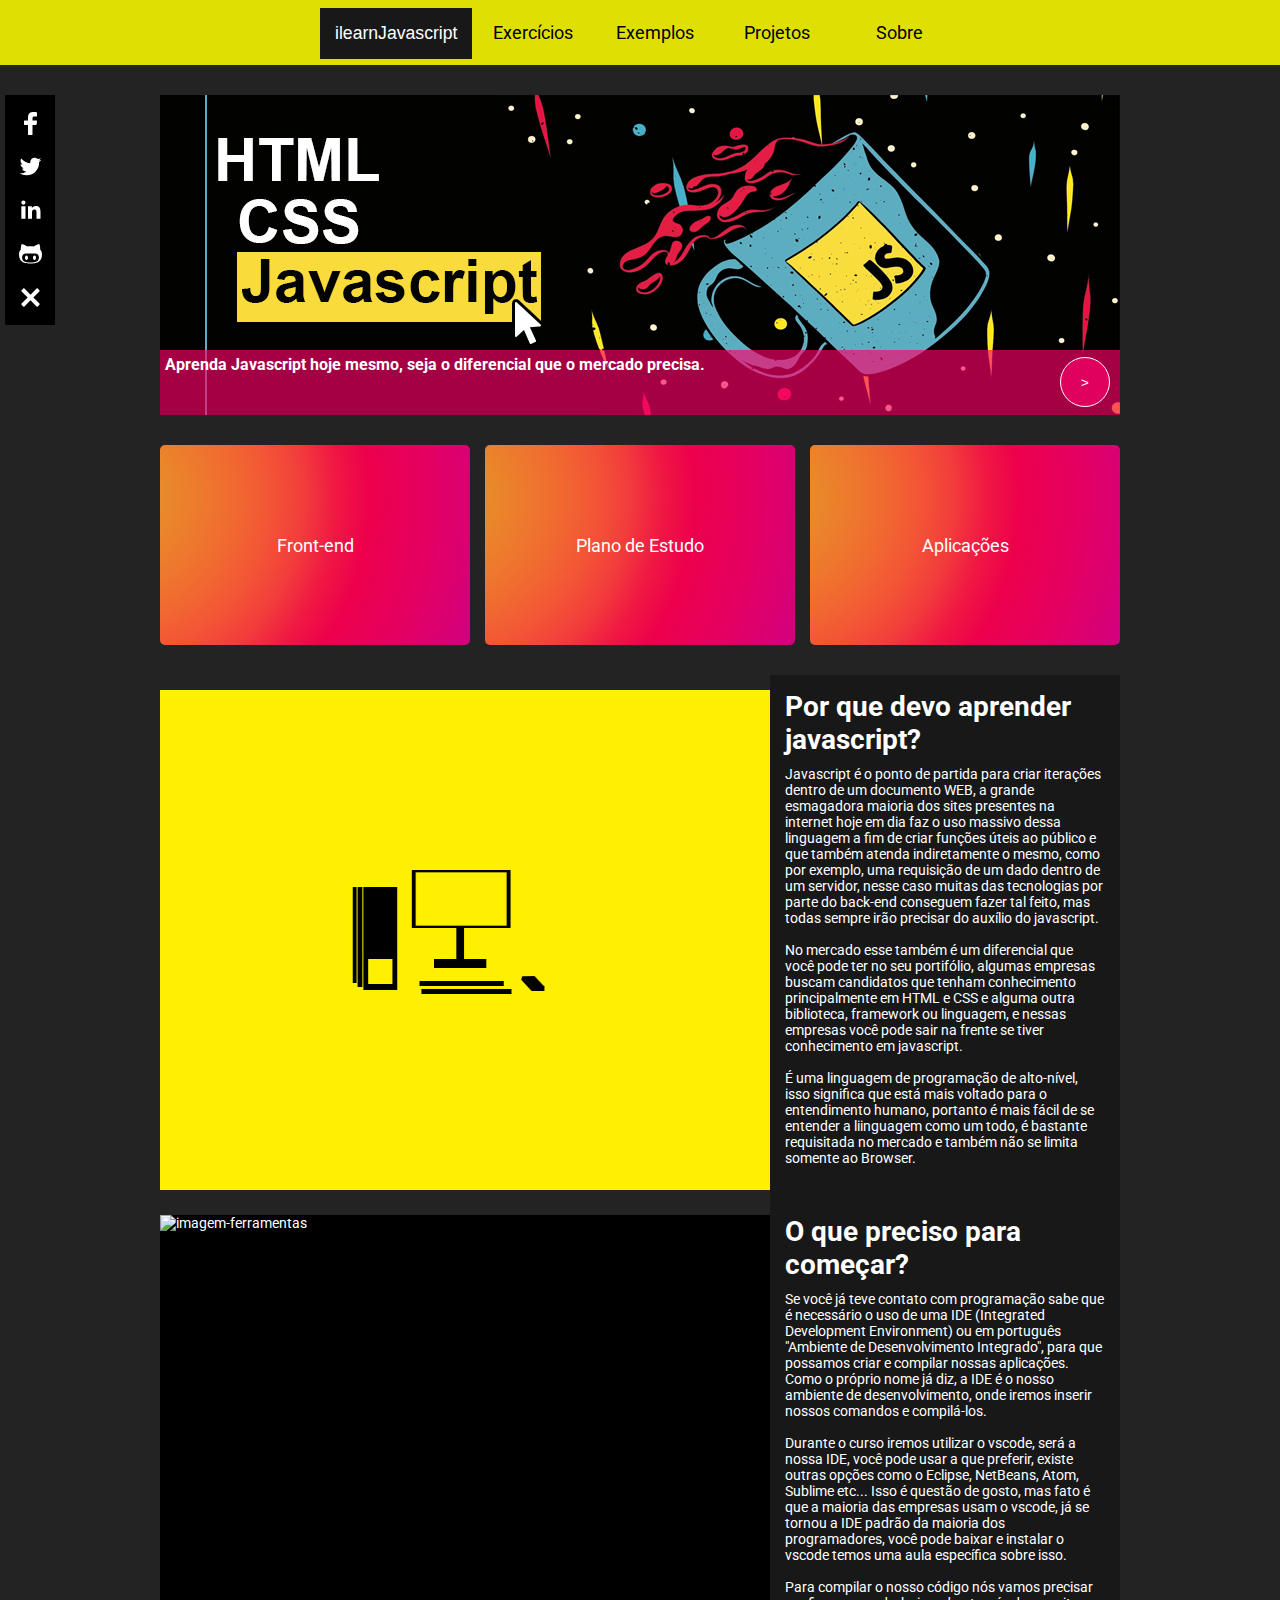
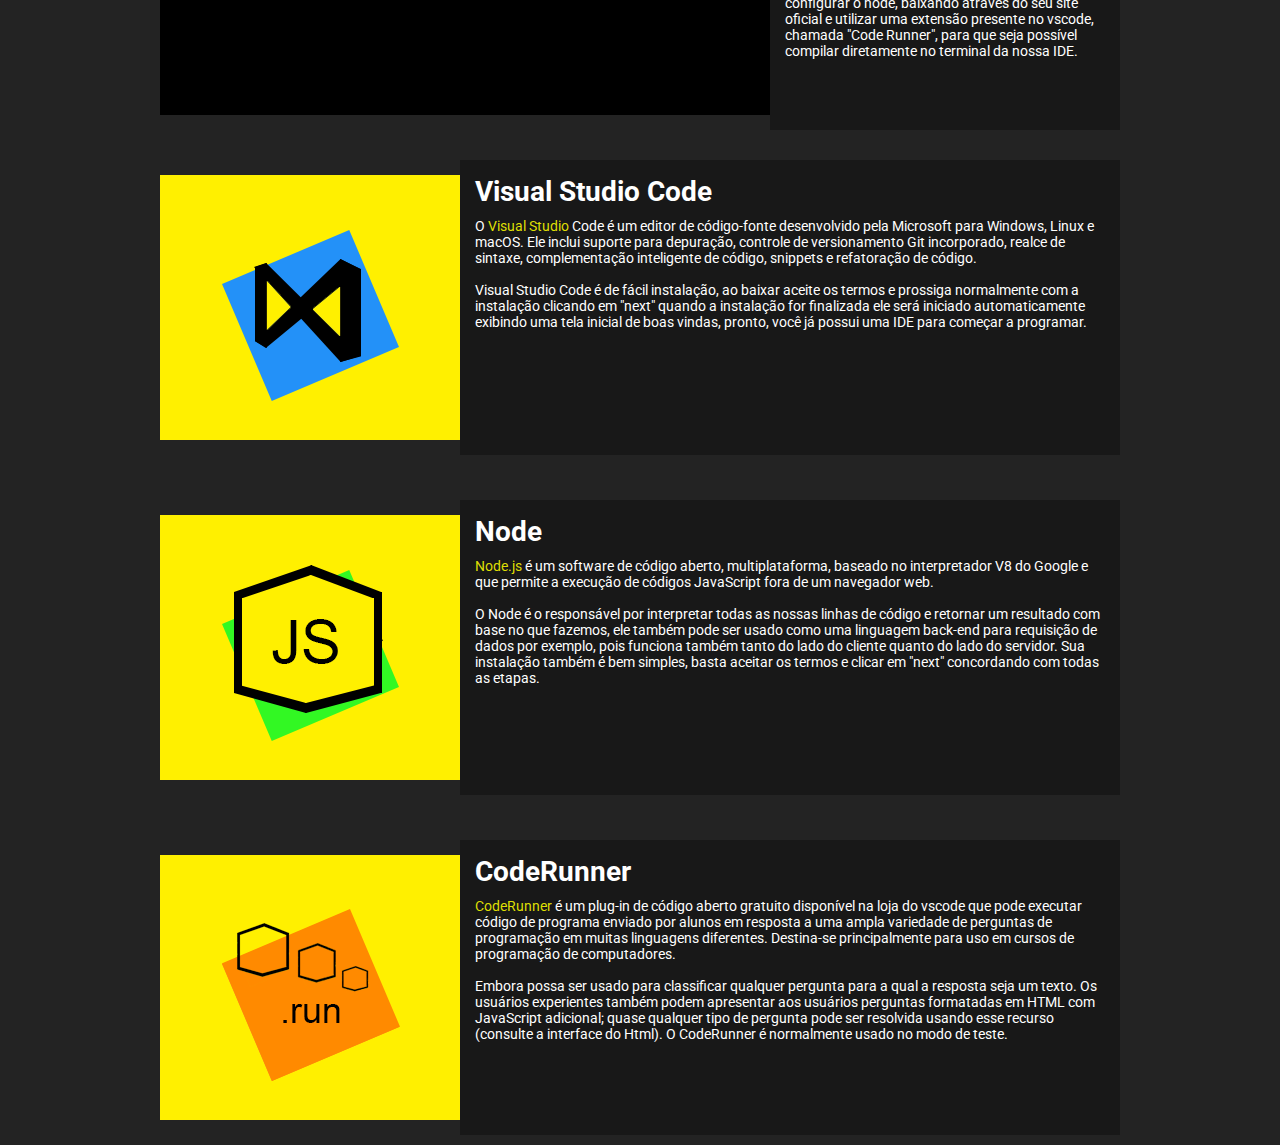
==== commit f1a7797c: "update" ====
--- a/index.html
+++ b/index.html
@@ -74,8 +74,9 @@
 
     <main>
         <section class="slide">
-            <img src="img/mobile-slide-01.png" alt="slide-image">
+            <img src="img/slide1.png" alt="slide-image">
             <h3>Aprenda Javascript hoje mesmo, seja o diferencial que o mercado precisa.</h3>
+            <button class="next">></button>
         </section>
 
         <section class="box-cards">
--- a/css/style.css
+++ b/css/style.css
@@ -146,6 +146,24 @@
           align-items: flex-end;
         }
 
+          main .slide .next {
+            cursor: pointer;
+            position: absolute;
+            width: 50px;
+            height: 50px;
+            border-radius: 50%;
+            border: 1px solid #fff;
+            background: rgba(255, 0, 106, 0.65);
+            bottom: 8px;
+            right: 10px;
+            
+            color: #fff;
+
+            display: flex;
+            justify-content: center;
+            align-items: center;
+          }
+
         h3 {
           width: 100%;
           height: 65px;
